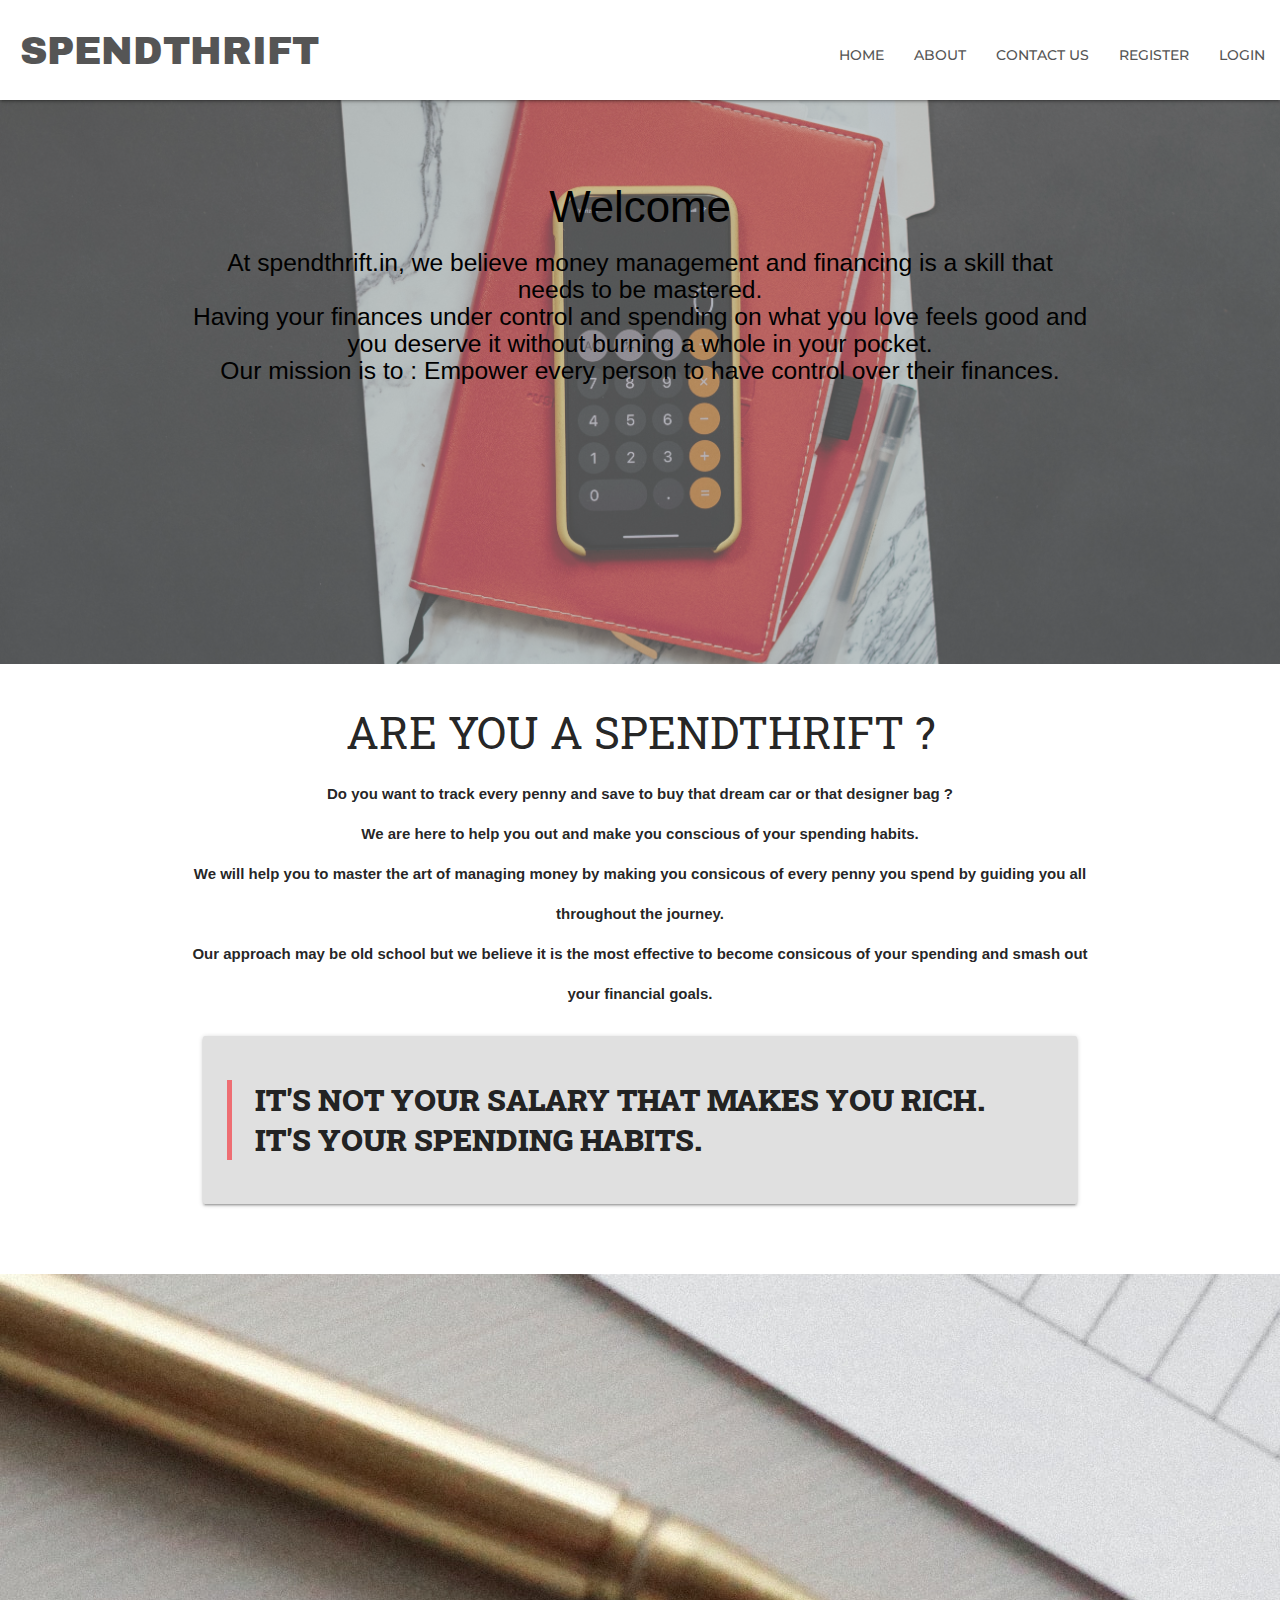
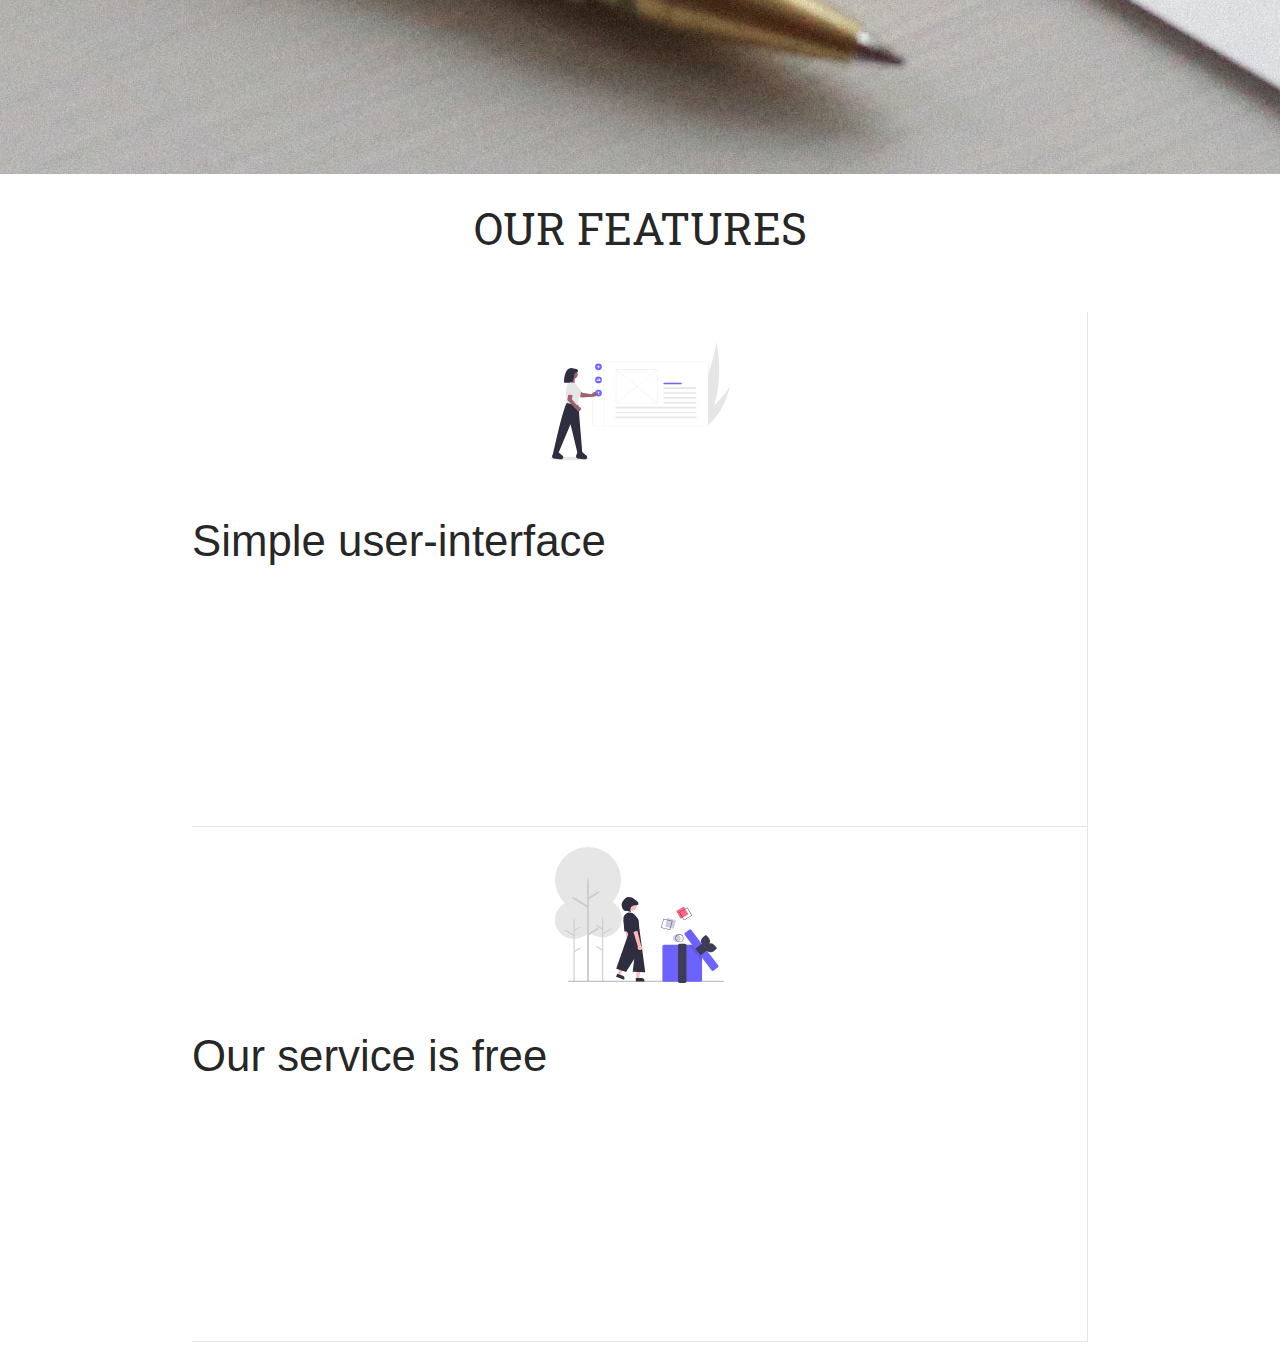
==== spendthrift-remodel/index.html @ e77b3c75 "Add files via upload" ====
<!DOCTYPE html>
<html>
    <head>
        <meta charset="utf-8">
        <meta http-equiv="X-UA-Compatible" content="IE=edge">
        <meta name="viewport" content="width=device-width, initial-scale=1.0">
        <meta name="keywords" content="best financial tool,budgeting,free budgeting tools,budgeting 101">
        <meta name="description" content="free budgeting and finance management tool">

        <title>SpendThrift - A go to place for all your finances</title>

        <link rel="icon" type="image/png" href="images/logo.png"/>

        <link rel="stylesheet" href="https://stackpath.bootstrapcdn.com/bootstrap/4.1.3/css/bootstrap.min.css" integrity="sha384-MCw98/SFnGE8fJT3GXwEOngsV7Zt27NXFoaoApmYm81iuXoPkFOJwJ8ERdknLPMO" crossorigin="anonymous">
        
        <link href="https://fonts.googleapis.com/css2?family=Alfa+Slab+One&family=Archivo+Black&family=Montserrat:wght@500&display=swap" rel="stylesheet">

        <link rel="stylesheet" href="https://cdnjs.cloudflare.com/ajax/libs/animate.css/4.0.0/animate.min.css"/>
        
        <link href="https://fonts.googleapis.com/icon?family=Material+Icons" rel="stylesheet">

        <link rel="stylesheet" href="https://cdnjs.cloudflare.com/ajax/libs/materialize/1.0.0/css/materialize.min.css">
        <link href="https://fonts.googleapis.com/css?family=Pacifico&display=swap" rel="stylesheet">

        <link href="https://fonts.googleapis.com/css?family=Montserrat:600i|Pacifico&display=swap" rel="stylesheet">

        <link href="https://fonts.googleapis.com/css?family=Merriweather|Montserrat|Sacramento" rel="stylesheet">

        <link href="https://fonts.googleapis.com/css2?family=Roboto+Slab:wght@900&display=swap" rel="stylesheet">

        <link rel="stylesheet" href="styles.css">
    </head>
    <body>
      <!--Navigation bar-->
        <header>
            <div class="navbar-fixed">
            <nav>
                <div class="nav-wrapper white">
                  <a href="#" class="brand-logo">SPENDTHRIFT</a>
                  <a href="#" data-target="mobile-demo" class="sidenav-trigger"><i class="large material-icons">menu</i></a>
                  <ul class="right hide-on-med-and-down">
                    <li><a href="index.html">HOME</a></li>
                    <li><a href="about.html">ABOUT</a></li>
                    <li><a href="contact.html">CONTACT US</a></li>
                    <li><a href="register.html" >REGISTER</a></li>
                    <li><a href="login.html" >LOGIN</a></li>
                  </ul>
                </div>
              </nav>
              </div>
            
              <ul class="sidenav center-align" id="mobile-demo">
                <li><a href="index.html">HOME</a></li>
                <li><div class="divider"></div></li>
                <li><a href="about.html">ABOUT</a></li>
                <li><div class="divider"></div></li>
                <li><a href="contact.html">CONTACT US</a></li>
                <li><div class="divider"></div></li>
                <li><a href="register.html">REGISTER</a></li>
                <li><div class="divider"></div></li>
                <li><a href="login.html" >LOGIN</a></li>
                <li><div class="divider"></div></li>
              </ul>
        </header>
<!--Landing page-->        
        <div class="landing">
            <div class="slider">
                <ul class="slides">
                  <li>
                    <img src="images/img4.jpg" style="opacity:0.5">
                    <div class="caption center-align">
                      <h3>Welcome</h3>
                      <h5 class="light  ">At spendthrift.in, we believe money management and financing is a skill that needs to be mastered.<br>Having your finances under control and spending on what you love feels good and you deserve it without burning a whole in your pocket.<br> Our mission is to : Empower every person to have control over their finances.</h5>
                    </div>
                  </li>
            </div>
        </div>
<!--introduction-->
          <div class="section intro">
            <h3 class="center-align main">ARE YOU A SPENDTHRIFT ?</h3>
            <div class="row container">
              <p class="center-align">Do you want to track every penny and save to buy that dream car or that designer bag ? <br>We are here to help you out and make you conscious of your spending habits.<br>
                We will help you to master the art of managing money by making you consicous of every penny you spend by guiding you all throughout the journey.
                <br>
                Our approach may be old school but we believe it is the most effective to become consicous of your spending and smash out your financial goals.
              </p>
              <div class="row">
                <div class="col s12 m12 l12">
                  <div class="card-panel grey lighten-2">
                      <blockquote>
                        IT'S NOT YOUR SALARY THAT MAKES YOU RICH.<br>IT'S YOUR SPENDING HABITS.
                      </blockquote>
                  </div>
                </div>
              </div> 
            </div>
          </div>
          <div class="parallax-container">
            <div class="parallax"><img  src="images/img2.jpg"></div>
          </div>
   <!--Features-->
   <div class="services-wrapper">
    <h3 class="center-align main">OUR FEATURES</h3>
    <div class="container s-container">
      <div class="row">
        <div class="col-sm-12 col-md-1 col-lg-6 services-box hoverServices">
          <div class="service-icon">
            <img alt="Valkyrie-1 Series" src="images/illus1.svg">
          </div>
          <div class="info text-center">
            <h3 class="services-subheading">
              Simple user-interface
            </h3>
          </div>
        </div>
        <div class="col-sm-12 col-md-1 col-lg-6 services-box hoverServices">
          <div class="service-icon">
            <img alt="Talon-2 Series" src="images/illus3.svg">
          </div>
          <div class="info text-center">
            <h3 class="services-subheading">
              Our service is free
            </h3>
          </div>
        </div>
      </div>

    </body>
    <script  src="https://cdnjs.cloudflare.com/ajax/libs/jquery/3.5.1/jquery.min.js"></script>
    <script src="https://cdnjs.cloudflare.com/ajax/libs/materialize/1.0.0/js/materialize.min.js"></script>
    <script src="script.js"></script>
</html>
---- spendthrift-remodel/styles.css ----
/* 
    .parallax-container {
        height: 600px;
      } */
      /* font-family: 'Alfa Slab One', cursive;
      font-family: 'Archivo Black', sans-serif;
      font-family: 'Montserrat', sans-serif; */
      
header nav ul li a{
    text-transform: uppercase;
    line-height: 110px;
    color: #555555;
    font-weight: 500;
    font-size: 14px;
    font-family: 'Montserrat', sans-serif;
    padding-bottom: 0 !important;
}

.hide-on-med-and-down a:hover{
    border-bottom: 3px solid #424242 !important;
    background-color: #616161;
    color:white;
}

.brand-logo 
{
    color: #555555 !important;
    font-size: 38px !important;
    padding-left: 20px!important; 
    padding-top: 20px !important;
    font-family: 'Archivo Black', sans-serif;
}

nav
{
    height:100px !important;
}
.sidenav-trigger
{
    color: black !important;
    padding-top: 20px !important;
}
.sidenav li{
    margin-top: 25px !important;
}
#slider
{
    font-family: 'Montserrat', sans-serif !important;
    line-height: 2.5 !important;
}
.caption
{
    color: black !important;
}
.intro
{
    line-height: 40px !important;
    font-weight: bold !important;
}
blockquote
{
    font-family: 'Roboto Slab', serif;
    font-weight: bolder;
    font-size:30px;
}
.main
{
    font-family: 'Roboto Slab', serif;
}
/*Features*/
.s-container {
    margin-top: 60px;
  }
  
  .service-icon {
    text-align: center;
    height: 176px;
  }
  
  .service-icon img {
    display: inline-block;
    max-width: 180px;
    height: 176px;
    vertical-align: middle;
    padding: 20px 0;
  }

  .hoverServices:hover {
    background-color: #f2f2f2;
  }
  
  @media (min-width: 978px) {
    .services-box {
      margin-right: 0;
      border: 1px solid #e5e5e5;
      border-left: 0;
      border-top: 0;
      height: 515px;
    }
  }
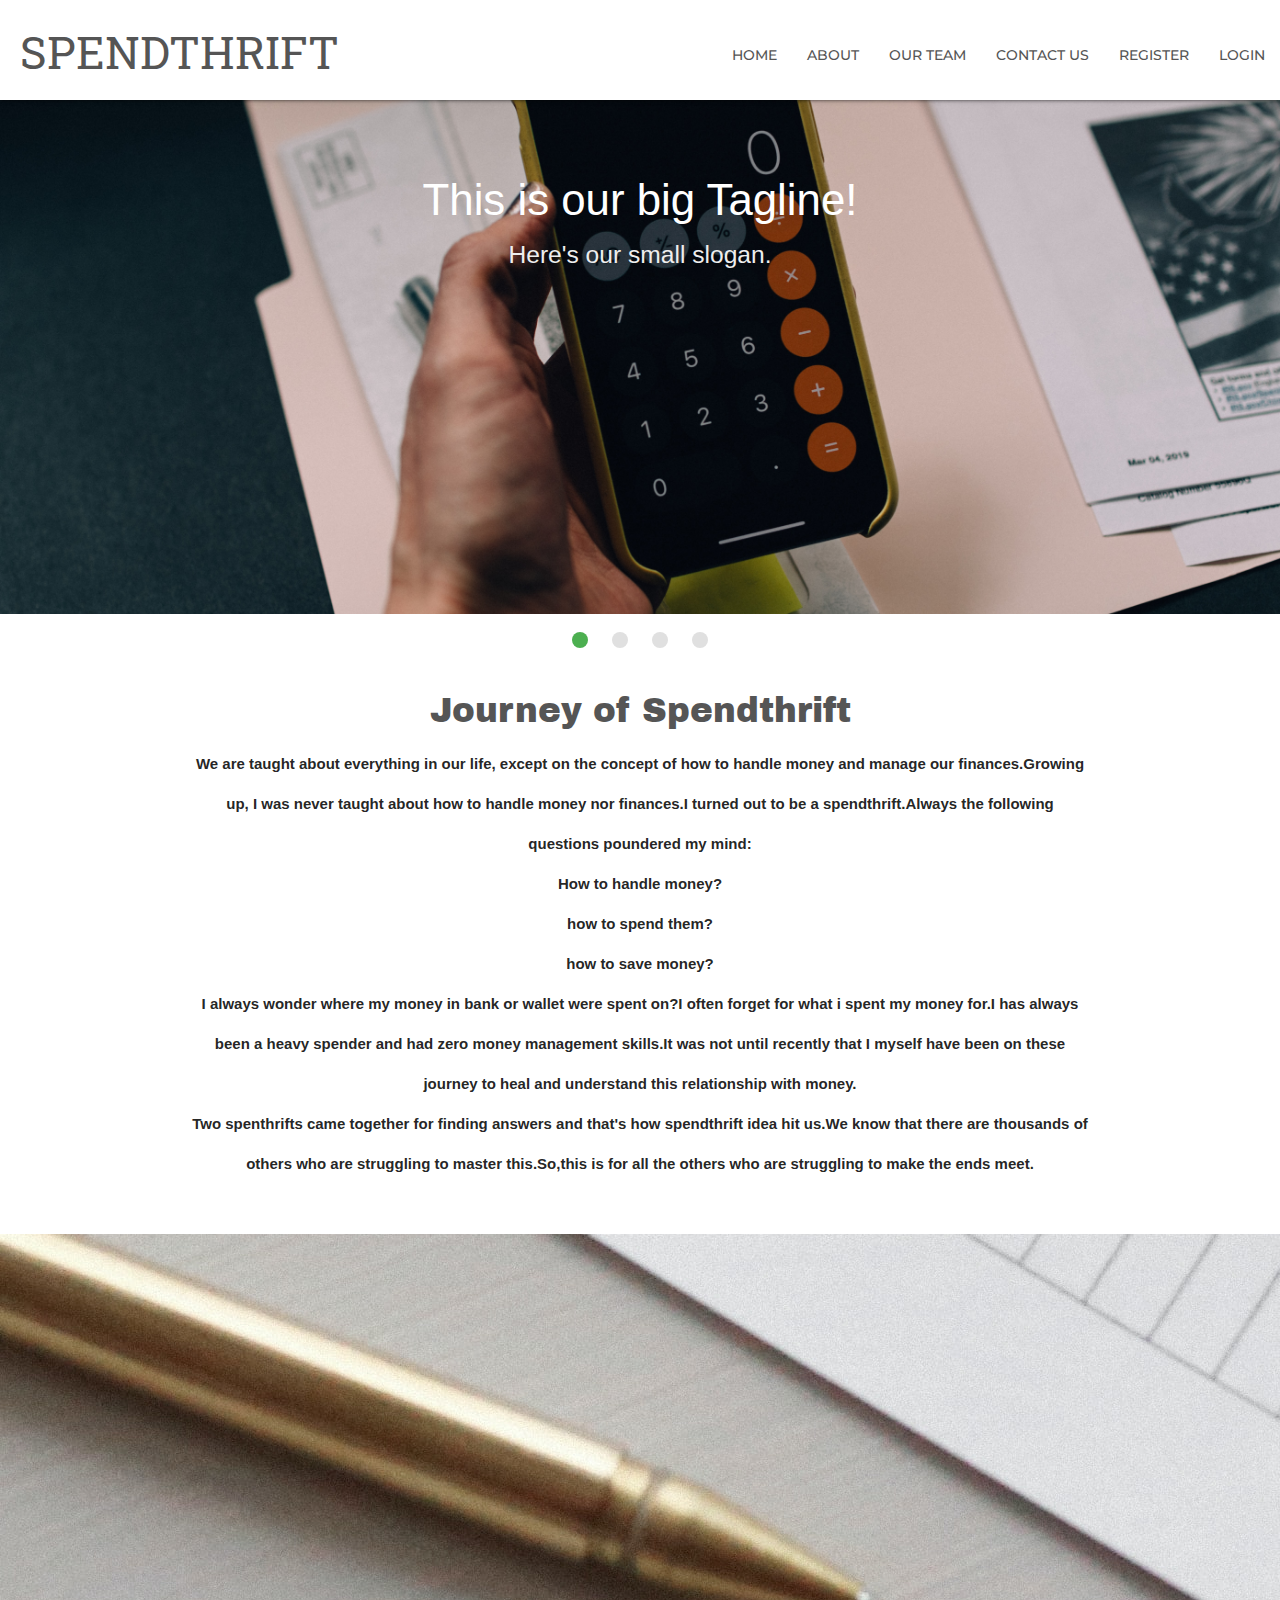
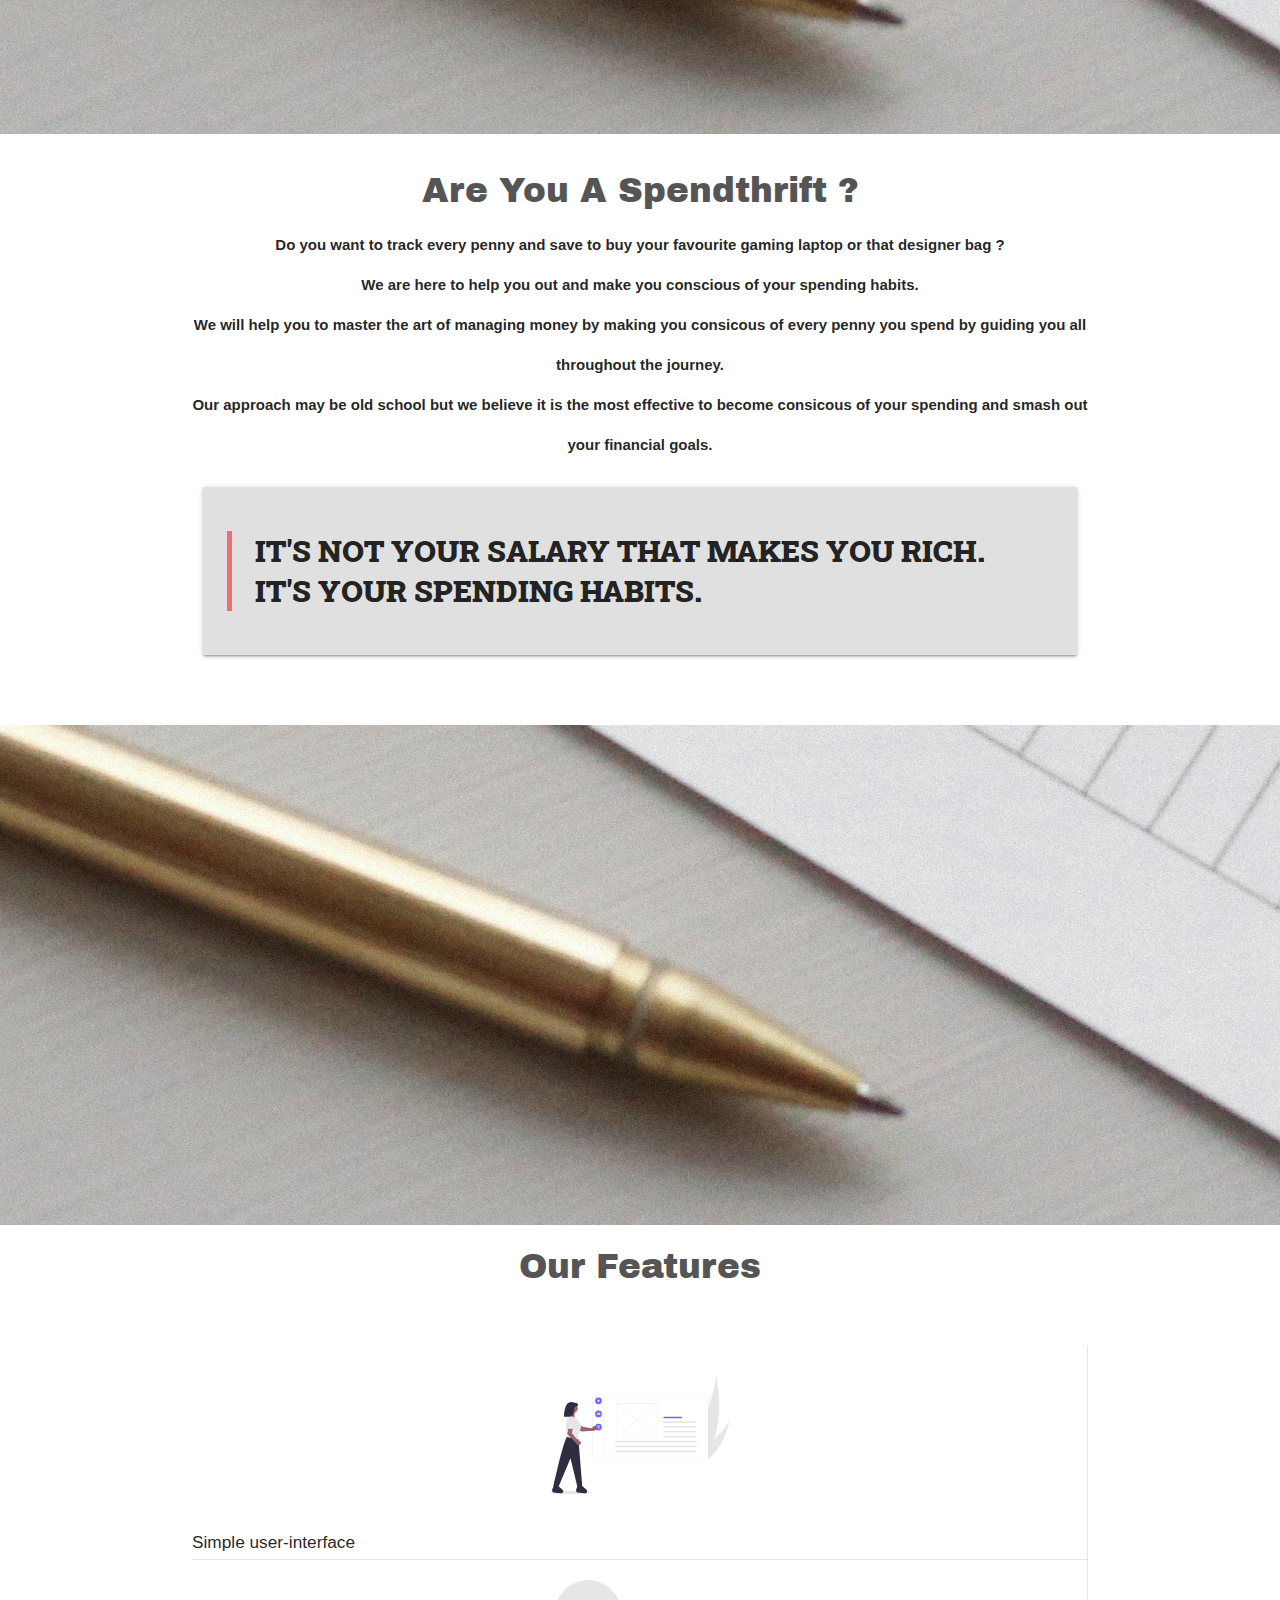
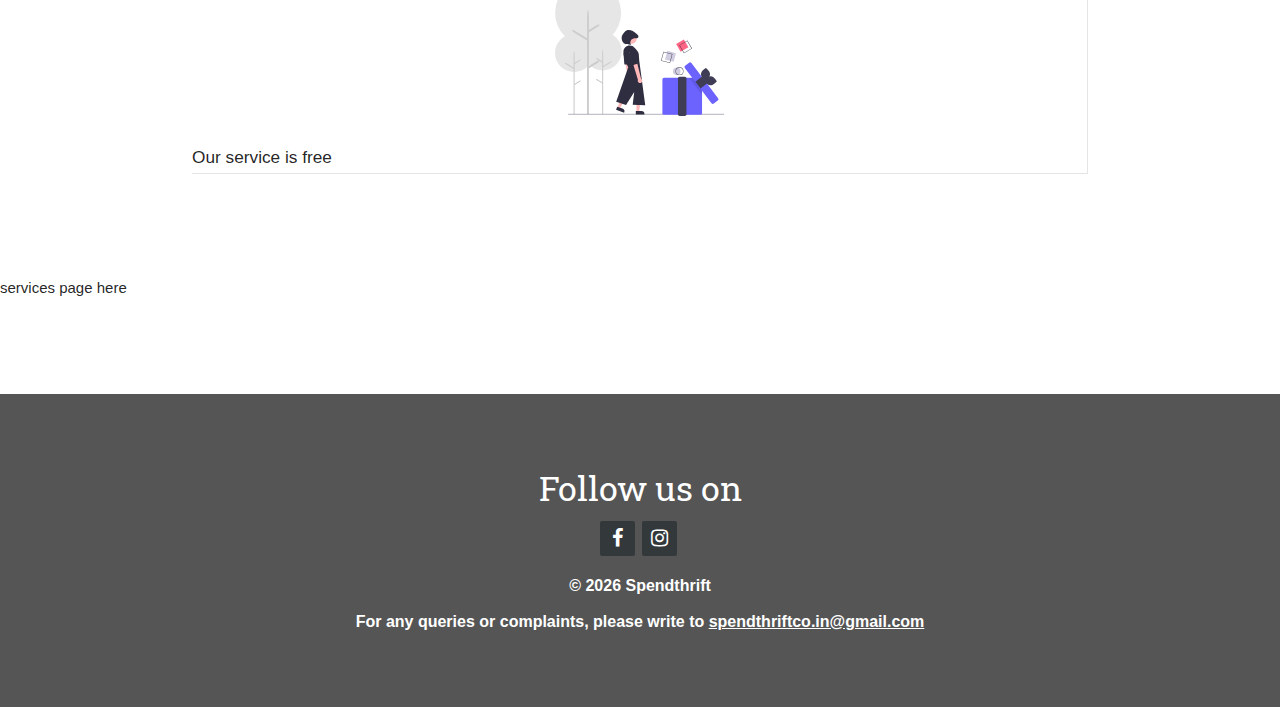
==== commit b6a04336: "Add files via upload" ====
--- a/spendthrift-remodel/index.html
+++ b/spendthrift-remodel/index.html
@@ -28,9 +28,14 @@
 
         <link href="https://fonts.googleapis.com/css2?family=Roboto+Slab:wght@900&display=swap" rel="stylesheet">
 
+        <link rel="stylesheet" href="https://maxcdn.bootstrapcdn.com/font-awesome/4.3.0/css/font-awesome.min.css">
+
         <link rel="stylesheet" href="styles.css">
+
     </head>
     <body>
+
+    
       <!--Navigation bar-->
         <header>
             <div class="navbar-fixed">
@@ -40,7 +45,8 @@
                   <a href="#" data-target="mobile-demo" class="sidenav-trigger"><i class="large material-icons">menu</i></a>
                   <ul class="right hide-on-med-and-down">
                     <li><a href="index.html">HOME</a></li>
-                    <li><a href="about.html">ABOUT</a></li>
+                    <li><a href="#features">ABOUT</a></li>
+                    <li><a href="about.html">OUR TEAM</a></li>
                     <li><a href="contact.html">CONTACT US</a></li>
                     <li><a href="register.html" >REGISTER</a></li>
                     <li><a href="login.html" >LOGIN</a></li>
@@ -54,6 +60,8 @@
                 <li><div class="divider"></div></li>
                 <li><a href="about.html">ABOUT</a></li>
                 <li><div class="divider"></div></li>
+                <li><a href="about.html">OUR TEAM</a></li>
+                <li><div class="divider"></div></li>  
                 <li><a href="contact.html">CONTACT US</a></li>
                 <li><div class="divider"></div></li>
                 <li><a href="register.html">REGISTER</a></li>
@@ -63,23 +71,67 @@
               </ul>
         </header>
 <!--Landing page-->        
-        <div class="landing">
-            <div class="slider">
-                <ul class="slides">
-                  <li>
-                    <img src="images/img4.jpg" style="opacity:0.5">
-                    <div class="caption center-align">
-                      <h3>Welcome</h3>
-                      <h5 class="light  ">At spendthrift.in, we believe money management and financing is a skill that needs to be mastered.<br>Having your finances under control and spending on what you love feels good and you deserve it without burning a whole in your pocket.<br> Our mission is to : Empower every person to have control over their finances.</h5>
-                    </div>
-                  </li>
+        
+<div class="slider">
+  <ul class="slides">
+    <li>
+      <img src="images/img3.jpg"> <!-- random image -->
+      <div class="caption center-align">
+        <h3>This is our big Tagline!</h3>
+        <h5 class="light grey-text text-lighten-3">Here's our small slogan.</h5>
+      </div>
+    </li>
+    <li>
+      <img src="images/24.jpg"> <!-- random image -->
+      <div class="caption left-align">
+        <h3>Left Aligned Caption</h3>
+        <h5 class="light grey-text text-lighten-3">Here's our small slogan.</h5>
+      </div>
+    </li>
+    <li>
+      <img src="images/21.jpeg" style="opacity: 0.5;"> <!-- random image -->
+      <div class="caption right-align">
+        <h3>Right Aligned Caption</h3>
+        <h5 class="light grey-text text-lighten-3">Here's our small slogan.</h5>
+      </div>
+    </li>
+    <li>
+      <img src="images/12.jpg" style="opacity: 0.5;"> 
+      <div class="caption center-align">
+        <h3>This is our big Tagline!</h3>
+        <h5 class="light grey-text text-lighten-3">Here's our small slogan.</h5>
+      </div>
+    </li>
+  </ul>
+</div>
+<!--about-->    
+  <div class="section intro">
+            <h4 class="center-align main">Journey of Spendthrift</h4>
+            <div class="row container">
+              <p class="center-align">We are taught about everything in our life, except on the concept of how to handle money and manage our finances.Growing up, I was never taught about how to handle money nor finances.I turned out to be a spendthrift.Always the following questions poundered my mind:
+                <br>
+                How to handle money?
+                <br>
+                how to spend them?
+                <br>
+                how to save money?
+                <br>
+I always wonder where my money in bank or wallet were spent on?I often forget for what i spent my money for.I has always been a heavy spender and had zero money management skills.It was not until recently that I myself have been on these journey to heal and understand this relationship with money.
+<br>
+Two spenthrifts came together for finding answers and that's how spendthrift idea hit us.We know that there are thousands of others who are struggling to master this.So,this is for all the others who are struggling to make the ends meet.
+              </p> 
             </div>
-        </div>
+          </div>
+
+          <div class="parallax-container">
+            <div class="parallax"><img  src="images/img2.jpg"></div>
+          </div>
 <!--introduction-->
+
           <div class="section intro">
-            <h3 class="center-align main">ARE YOU A SPENDTHRIFT ?</h3>
+            <h4 class="center-align main">Are You A Spendthrift ?</h4>
             <div class="row container">
-              <p class="center-align">Do you want to track every penny and save to buy that dream car or that designer bag ? <br>We are here to help you out and make you conscious of your spending habits.<br>
+              <p class="center-align">Do you want to track every penny and save to buy your favourite gaming laptop or that designer bag ? <br>We are here to help you out and make you conscious of your spending habits.<br>
                 We will help you to master the art of managing money by making you consicous of every penny you spend by guiding you all throughout the journey.
                 <br>
                 Our approach may be old school but we believe it is the most effective to become consicous of your spending and smash out your financial goals.
@@ -99,32 +151,47 @@
             <div class="parallax"><img  src="images/img2.jpg"></div>
           </div>
    <!--Features-->
-   <div class="services-wrapper">
-    <h3 class="center-align main">OUR FEATURES</h3>
+   <div class="services-wrapper" id="features">
+    <h4 class="center-align main">Our Features</h4>
     <div class="container s-container">
       <div class="row">
         <div class="col-sm-12 col-md-1 col-lg-6 services-box hoverServices">
-          <div class="service-icon">
-            <img alt="Valkyrie-1 Series" src="images/illus1.svg">
-          </div>
-          <div class="info text-center">
-            <h3 class="services-subheading">
-              Simple user-interface
-            </h3>
-          </div>
+              <div class="service-icon">
+                 <img alt="Valkyrie-1 Series" src="images/illus1.svg">
+              </div>
+              <div class="info text-center">
+                <h6 class="services-subheading">Simple user-interface</h6>
+              </div>
         </div>
         <div class="col-sm-12 col-md-1 col-lg-6 services-box hoverServices">
-          <div class="service-icon">
-            <img alt="Talon-2 Series" src="images/illus3.svg">
-          </div>
-          <div class="info text-center">
-            <h3 class="services-subheading">
-              Our service is free
-            </h3>
-          </div>
+            <div class="service-icon">
+              <img alt="Talon-2 Series" src="images/illus3.svg">
+            </div>
+            <div class="info text-center">
+              <h6 class="services-subheading">Our service is free</h6>
+            </div>
         </div>
       </div>
-
+    </div>
+    </div>
+    <br>
+    <br><br>
+    <!--Services-->
+    <div id="services">
+      <p>services page here</p>
+  </div>
+  <!--footer-->
+  <footer id="delayfooter" class="footer-distributed" >
+    <div class="footer-icons center-align">
+      <h4>Follow us on</h4>
+      <a  class="icons" href="#"><i class="fa fa-facebook"></i></a>
+      <a class="icons"  href="#"><i class="fa fa-instagram"></i></a>
+      <br>
+      <p class="footer-company-name">© <script type="text/javascript">
+        document.write(new Date().getFullYear());
+      </script> Spendthrift<br><br>For any queries or complaints, please write to <u>spendthriftco.in@gmail.com</u></p>
+       </div>
+       </footer>
     </body>
     <script  src="https://cdnjs.cloudflare.com/ajax/libs/jquery/3.5.1/jquery.min.js"></script>
     <script src="https://cdnjs.cloudflare.com/ajax/libs/materialize/1.0.0/js/materialize.min.js"></script>
--- a/spendthrift-remodel/styles.css
+++ b/spendthrift-remodel/styles.css
@@ -5,7 +5,6 @@
       /* font-family: 'Alfa Slab One', cursive;
       font-family: 'Archivo Black', sans-serif;
       font-family: 'Montserrat', sans-serif; */
-      
 header nav ul li a{
     text-transform: uppercase;
     line-height: 110px;
@@ -25,7 +24,7 @@
 .brand-logo 
 {
     color: #555555 !important;
-    font-size: 38px !important;
+    font-size: 35px !important;
     padding-left: 20px!important; 
     padding-top: 20px !important;
     font-family: 'Archivo Black', sans-serif;
@@ -43,7 +42,7 @@
 .sidenav li{
     margin-top: 25px !important;
 }
-#slider
+/* #slider
 {
     font-family: 'Montserrat', sans-serif !important;
     line-height: 2.5 !important;
@@ -51,12 +50,19 @@
 .caption
 {
     color: black !important;
-}
+}*/
+/* .pic
+{
+    background-size: cover;
+    background-repeat: no-repeat;
+    background-position: center center;
+    background-attachment: fixed;
+} */
 .intro
 {
     line-height: 40px !important;
     font-weight: bold !important;
-}
+} 
 blockquote
 {
     font-family: 'Roboto Slab', serif;
@@ -65,7 +71,12 @@
 }
 .main
 {
-    font-family: 'Roboto Slab', serif;
+    font-family: 'Archivo Black', sans-serif;
+    color: #555555 !important;
+}
+
+footer{
+    background-color:#555555 !important ;
 }
 /*Features*/
 .s-container {
@@ -77,7 +88,7 @@
     height: 176px;
   }
   
-  .service-icon img {
+ .service-icon img {
     display: inline-block;
     max-width: 180px;
     height: 176px;
@@ -95,6 +106,87 @@
       border: 1px solid #e5e5e5;
       border-left: 0;
       border-top: 0;
-      height: 515px;
+      /* height: 515px; */
     }
+  }
+
+
+  footer{
+    bottom: 0;
+  }
+  
+  @media (max-height:800px){
+      footer { position: static; }
+  }
+  
+  @media (max-height:450px)
+  {
+    .card-reveal{ font-size: 5px !important;}
+  }
+  
+  
+  .footer-distributed{
+      background-color: black;
+      box-sizing: border-box;
+      width: 100%;
+      text-align: left;
+      font: bold 16px sans-serif;
+      padding: 50px 50px 60px 50px;
+    margin-top: 80px;
+  
+  }
+  
+  .footer-distributed {
+      display: inline-block;
+      vertical-align: top;
+  }
+  
+  
+  .footer-distributed .footer-icons{
+    margin-top: 25px;
+    color: white;
+  }
+  .footer-distributed .footer-icons h4
+  {
+    font-family: 'Roboto Slab', serif;
+  }
+  
+  .icons{
+      display: inline-block;
+      width: 35px;
+      height: 35px;
+      cursor: pointer;
+      background-color:  #33383b;
+      border-radius: 2px;
+  
+      font-size: 20px;
+      color: #ffffff;
+      text-align: center;
+      line-height: 35px;
+  
+      margin-right: 3px;
+      margin-bottom: 5px;
+  }
+  
+  
+  
+  .brand-logo
+  {
+    font-family: 'Roboto Slab', serif;
+    font-size: 45px !important;
+    color:black;
+    text-align: center !important;
+  }
+  
+  @media (max-width: 880px) {
+  
+  
+      .footer-distributed {
+          display: block;
+      width: 100%;
+      height: auto;
+          margin-bottom: 40px;
+          text-align: center;
+      }
+  
   }